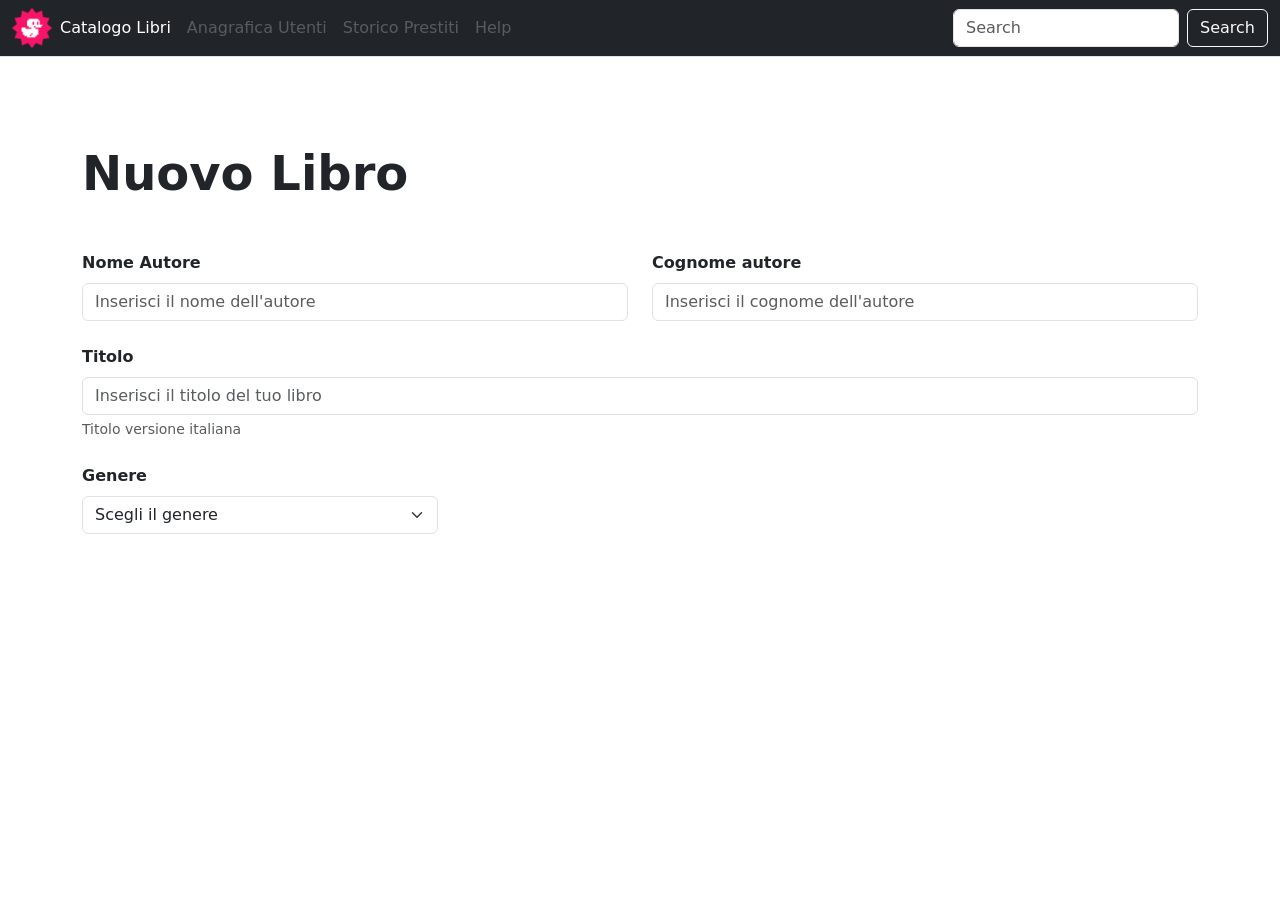
==== newbook.html @ 8768109f "aggiunto nuovo file new book, aggiunti input, "nome autore, cognome autore, titolo, genere"." ====
<!DOCTYPE html>
<html lang="it">

<head>
    <meta charset="UTF-8">
    <meta name="viewport" content="width=device-width, initial-scale=1.0">
    <title>Nuovo Libro</title>


    <link href="https://cdn.jsdelivr.net/npm/bootstrap@5.3.8/dist/css/bootstrap.min.css" rel="stylesheet"
        integrity="sha384-sRIl4kxILFvY47J16cr9ZwB07vP4J8+LH7qKQnuqkuIAvNWLzeN8tE5YBujZqJLB" crossorigin="anonymous">
    <link rel="stylesheet" href="https://cdn.jsdelivr.net/npm/bootstrap-icons@1.11.3/font/bootstrap-icons.min.css">
    <link rel="stylesheet" href="style/index.css">





</head>

<body>
    <!-- NAVBAR-->
    <header>
        <nav class="navbar navbar-expand-lg bg-dark navbar-dark border-bottom border-body">
            <div class="container-fluid">
                <img src="img/duck.png" alt="logo">
                <button class="navbar-toggler" type="button" data-bs-toggle="collapse"
                    data-bs-target="#navbarTogglerDemo02" aria-controls="navbarTogglerDemo02" aria-expanded="false"
                    aria-label="Toggle navigation">
                    <span class="navbar-toggler-icon"></span>
                </button>

                <div class="collapse navbar-collapse" id="navbarTogglerDemo02">
                    <ul class="navbar-nav me-auto mb-2 mb-lg-0">
                        <li class="nav-item">
                            <a class="nav-link active" aria-current="page" href="#">Catalogo Libri</a>
                        </li>
                        <li class="nav-item">
                            <a class="nav-link disabled" href="#">Anagrafica Utenti</a>
                        </li>
                        <li class="nav-item">
                            <a class="nav-link disabled" aria-disabled="true">Storico Prestiti</a>
                        </li>
                        <li class="nav-item">
                            <a class="nav-link disabled" aria-disabled="true">Help</a>
                        </li>
                    </ul>

                    <form class="d-flex" role="search">
                        <input class="form-control me-2" type="search" placeholder="Search" aria-label="Search">
                        <button class="btn btn-outline-light" type="submit">Search</button>
                    </form>
                </div>
            </div>
        </nav>
    </header>

    <main>
        <div class="container py-5">
            <h1 class="display-5 fw-semibold mb-5">Nuovo Libro</h1>
            <form>
                <div class="row g-4 mb-4">
                    <div class="col-6">
                        <label for="nomeAutore" class="form-label fw-semibold">Nome Autore</label>
                        <input type="text" class="form-control" id="nomeAutore"
                            placeholder="Inserisci il nome dell'autore">
                    </div>
                    <div class="col-6">
                        <label for="cognomeAutore" class="form-label fw-semibold">Cognome autore</label>
                        <input type="text" class="form-control" id="cognomeAutore"
                            placeholder="Inserisci il cognome dell'autore">
                    </div>
                </div>
                <div class="row mb-4">
                    <div class="col-12">
                        <label for="titoloLibro" class="form-label fw-semibold">Titolo</label>
                        <input type="text" class="form-control" id="titoloLibro"
                            placeholder="Inserisci il titolo del tuo libro">
                        <div class="form-text">Titolo versione italiana</div>
                    </div>
                </div>
                <div class="row g-4 mb-5">
                    <div class="col-12 col-lg-4">
                        <label for="genere" class="form-label fw-semibold">Genere</label>
                        <select id="genere" class="form-select">
                            <option value="" selected>Scegli il genere</option>
                            <option value="fantasy">Fantasy</option>
                            <option value="giallo">Giallo</option>
                            <option value="classico">Classico</option>
                        </select>
                    </div>
                </div>




            </form>
        </div>

    </main>

    <script src="https://cdn.jsdelivr.net/npm/bootstrap@5.3.8/dist/js/bootstrap.bundle.min.js"
        integrity="sha384-FKyoEForCGlyvwx9Hj09JcYn3nv7wiPVlz7YYwJrWVcXK/BmnVDxM+D2scQbITxI"
        crossorigin="anonymous"></script>

</body>

</html>
---- style/index.css ----
.navbar-brand{
    margin-left: 0;
}
.navbar img{
    height: 40px;
}
main {
    margin-top: 40px;
}
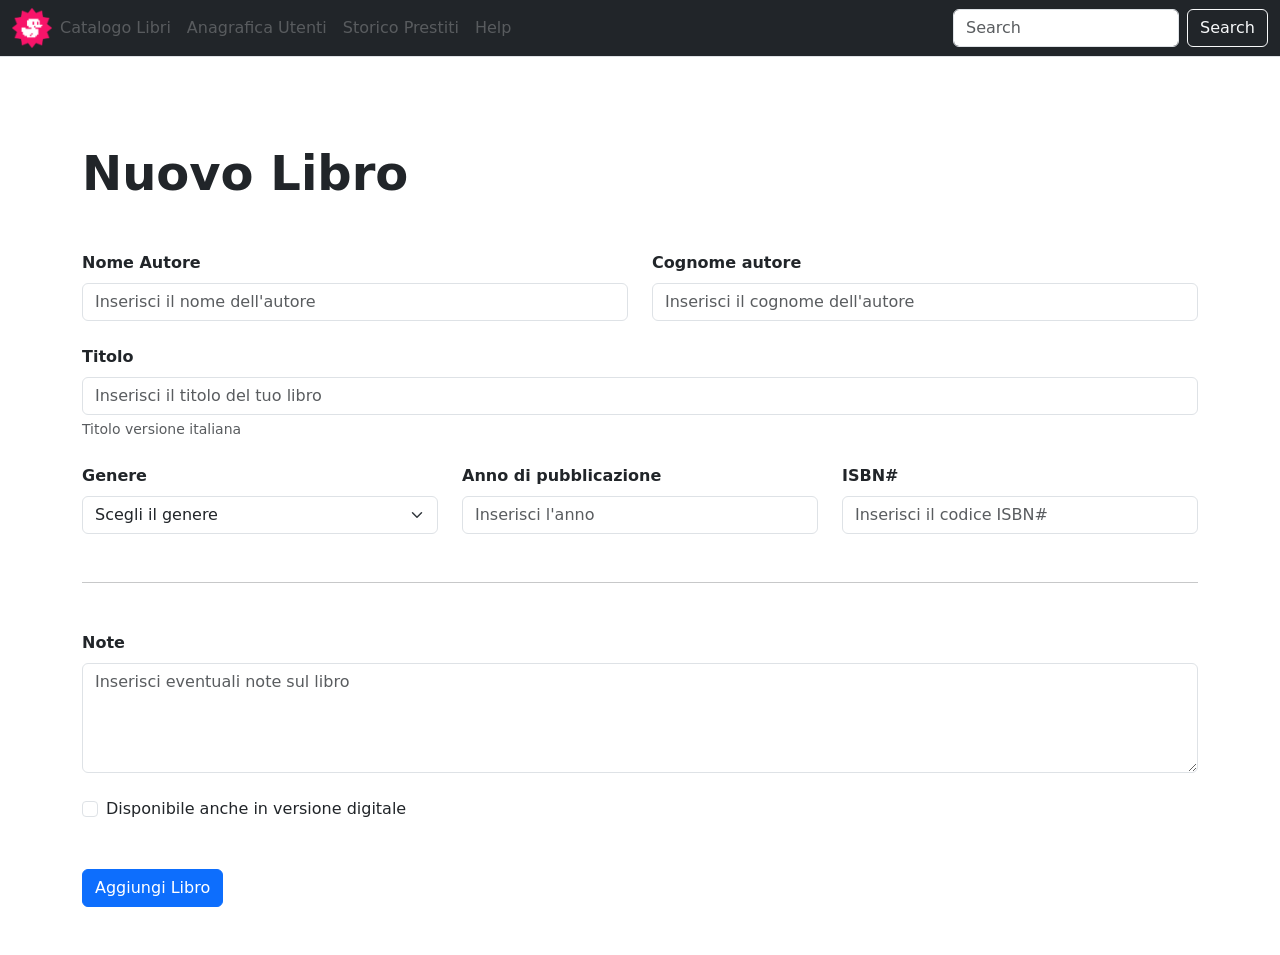
==== commit 89f9d394: "finalizzazione delle form" ====
--- a/newbook.html
+++ b/newbook.html
@@ -23,7 +23,7 @@
     <header>
         <nav class="navbar navbar-expand-lg bg-dark navbar-dark border-bottom border-body">
             <div class="container-fluid">
-                <img src="img/duck.png" alt="logo">
+                <a href="index.html"><img src="img/duck.png" alt="logo"></a>
                 <button class="navbar-toggler" type="button" data-bs-toggle="collapse"
                     data-bs-target="#navbarTogglerDemo02" aria-controls="navbarTogglerDemo02" aria-expanded="false"
                     aria-label="Toggle navigation">
@@ -33,7 +33,7 @@
                 <div class="collapse navbar-collapse" id="navbarTogglerDemo02">
                     <ul class="navbar-nav me-auto mb-2 mb-lg-0">
                         <li class="nav-item">
-                            <a class="nav-link active" aria-current="page" href="#">Catalogo Libri</a>
+                            <a class="nav-link disabled" aria-current="page" href="index.html">Catalogo Libri</a>
                         </li>
                         <li class="nav-item">
                             <a class="nav-link disabled" href="#">Anagrafica Utenti</a>
@@ -89,7 +89,38 @@
                             <option value="classico">Classico</option>
                         </select>
                     </div>
+                    <div class="col-12 col-lg-4">
+                        <label for="anno" class="form-label fw-semibold">Anno di pubblicazione</label>
+                        <input type="number" class="form-control" id="anno" placeholder="Inserisci l'anno">
+                    </div>
+                    <div class="col-12 col-lg-4">
+                        <label for="isbn" class="form-label fw-semibold">ISBN#</label>
+                        <input type="text" class="form-control" id="isbn" placeholder="Inserisci il codice ISBN#">
+                    </div>
                 </div>
+
+                <hr class="my-5">
+
+                <div class="row mb-4">
+                    <div class="col-12">
+                        <label for="note" class="form-label fw-semibold">Note</label>
+                        <textarea class="form-control" id="note" rows="4"
+                            placeholder="Inserisci eventuali note sul libro"></textarea>
+                    </div>
+                </div>
+
+                <div class="form-check mb-5">
+                    <input type="checkbox" class="form-check-input" id="digitale">
+                    <label class="form-check-label" for="digitale">
+                        Disponibile anche in versione digitale
+                    </label>
+                </div>
+
+                <button type="submit" class="btn btn-primary">
+                    Aggiungi Libro
+                </button>
+
+
 
 
 
